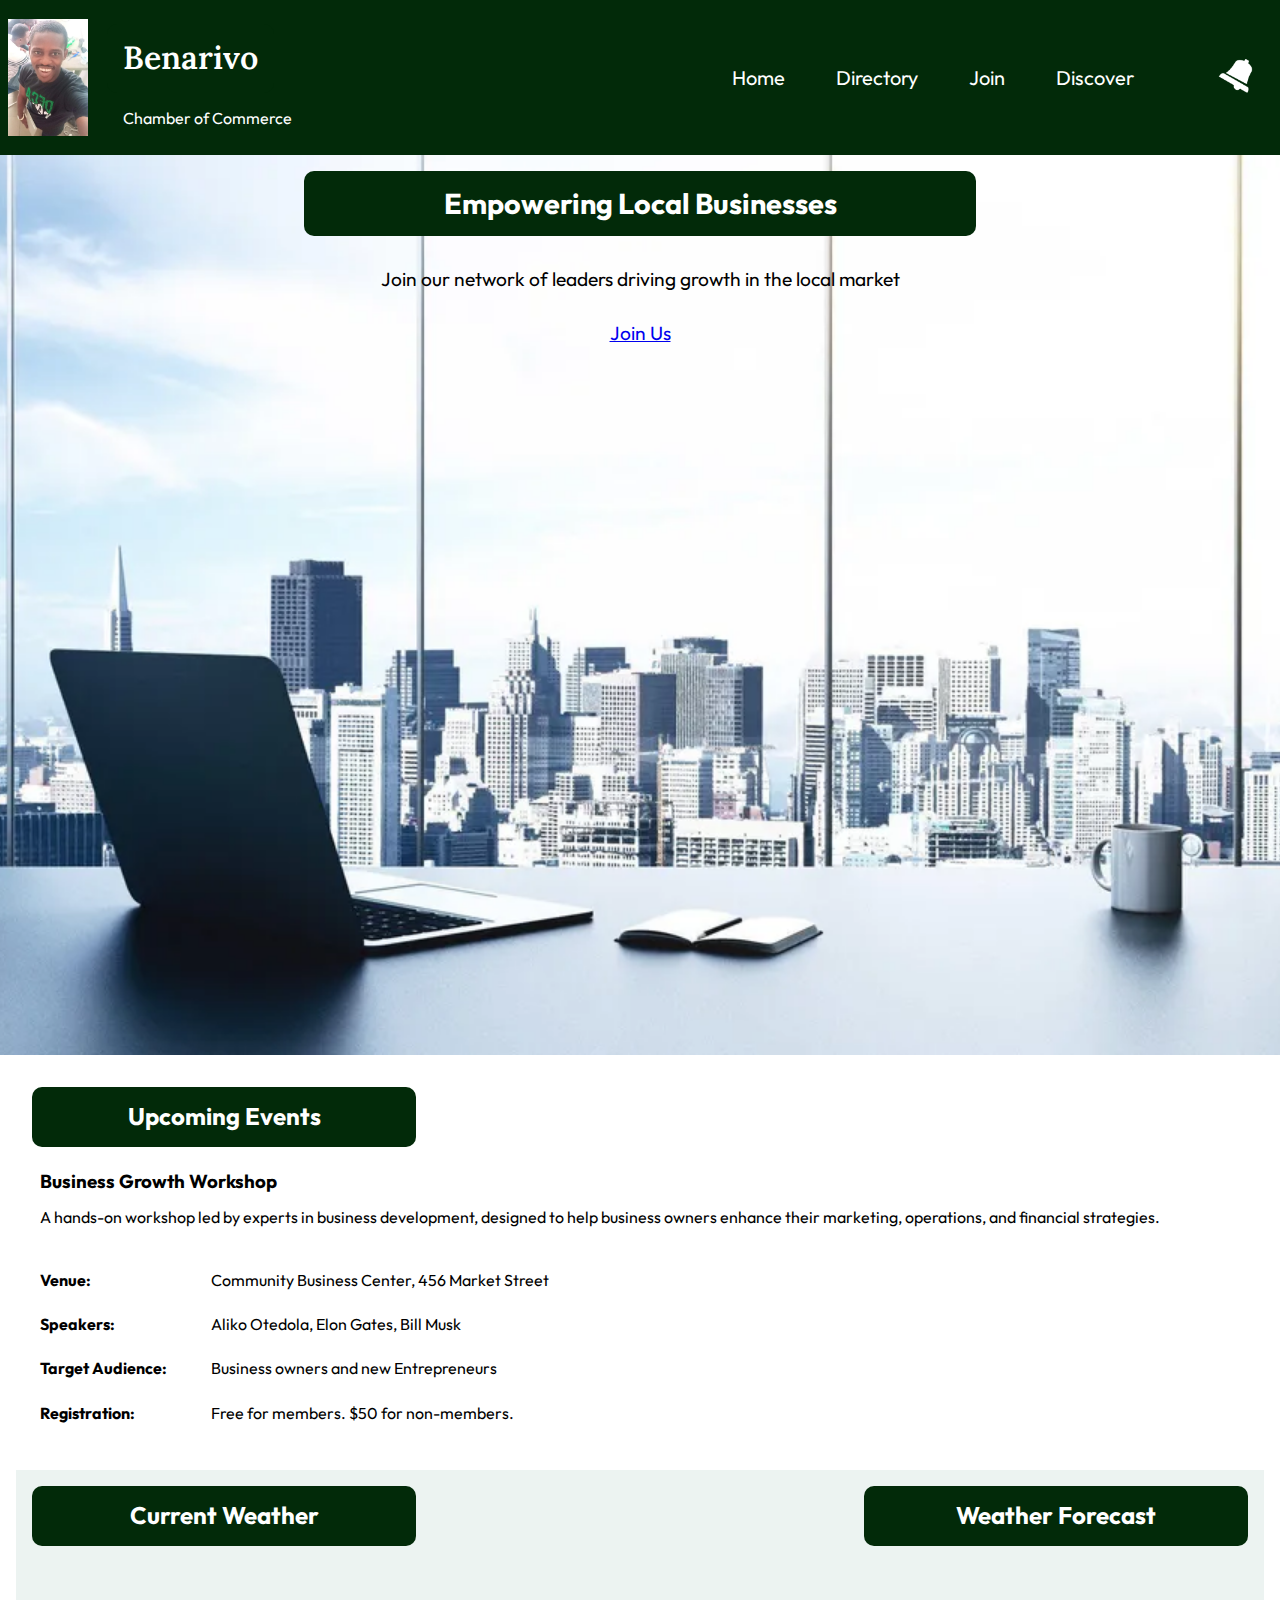
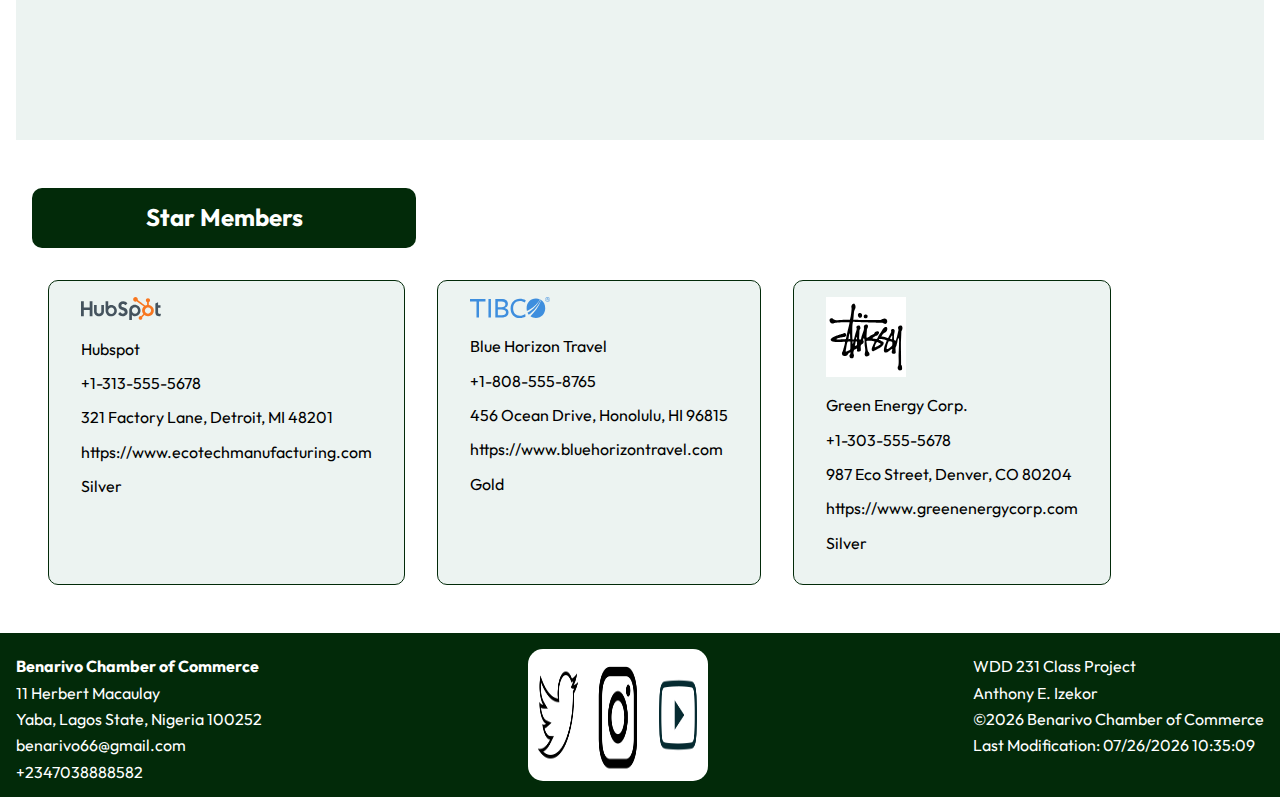
==== chamber/index.html @ 02e0cf13 "Chamber Home Page" ====
<!DOCTYPE html>
<html lang="en-US">
<head>
    <meta charset="UTF-8">
    <meta name="viewport" content="width=device-width, initial-scale=1.0">
    <title>Chamber Home Page</title>
    <meta name="description" content="WDD 231 - Web Frontend Development I: Chambers Home Page">
    <meta name="author" content="Anthony Izekor">
    <meta property="og:title" content="Anthony Izekor - Chamber Home Page">
    <meta property="og:type" content="website">
    <meta property="og:image" content="https://benarivo66.github.io/wdd231/chamber/images/lekki.jpg">
    <meta property="og:url" content="https://benarivo66.github.io/wdd231/chamber/directory.html">
    <link rel="icon" href="favicon.ico">
    <link rel="preconnect" href="https://fonts.googleapis.com">
    <link rel="preconnect" href="https://fonts.gstatic.com" crossorigin>
    <link href="https://fonts.googleapis.com/css2?family=Lora:ital,wght@0,400..700;1,400..700&family=Outfit:wght@100..900&display=swap" rel="stylesheet">
    <link rel="stylesheet" href="../styles/normalize.css">
    <link rel="stylesheet" href="styles/directory.css">
    <script src="scripts/index.js" defer></script>
</head>
<body>
    <header class="outfit-normal">
        <div>
            <img src="images/biz_img.webp" loading="lazy" alt="business image">
            <div>
                <h1 class="lora-normal">Benarivo</h1>
                <p>Chamber of Commerce</p>
            </div>
        </div>
        <div>
            <nav id="animateme">
                <span>
                <a href="index.html">Home</a>
                <a href="directory.html">Directory</a>
                <a href="#">Join</a>
                <a href="#">Discover</a>
            </span>
            </nav>
            <span>
                <img src="images/bell.png" loading="lazy" alt="business icon">
            </span>
            <button id="menu" aria-label="Menu"></button>
        </div>
    </header>
    <main class="outfit-normal">
        
        <section class="hero">
            <h2>Empowering Local Businesses</h2>
            <p>Join our network of leaders driving growth in the local market</p>
            <a href="#" class="cta">Join Us</a>
        </section>
        <div class="container">
        <section class="event">
            <h2>Upcoming Events</h2>
            <div class="eventdetails">
                <h3>Business Growth Workshop</h3>
                <p >A hands-on workshop led by experts in business development, designed to help business owners enhance their marketing, operations, and financial strategies.</p>
                <div>
                    <p><span><strong>Venue:</strong></span> <span>Community Business Center, 456 Market Street</span></p>
                    <p><span><strong>Speakers:</strong></span> <span>Aliko Otedola, Elon Gates, Bill Musk</span></p>
                    <p><span><strong>Target Audience:</strong></span> <span>Business owners and new Entrepreneurs</span></p>
                    <p><span><strong>Registration:</strong></span> <span>Free for members. $50 for non-members.</span></p>
                </div>
            </div>
            
        </section>
        <section class="weather">
            <div class="currentweather">
                <h2>Current Weather</h2>
                <div>
                    <img id="weatherIcon" src="" alt="">
                        <p id="weatherTemp"></p>
                        <p id="weatherDesc"></p>
                        <p id="humidity"></p>
                        <p id="place"></p>
                </div>
            </div>
            <div class="weatherforecast">
                <h2>Weather Forecast</h2>
            </div>
        </section>
        <section class="spotlight">
            <h2>Star Members</h2>
        </section>
        </div>
    </main>
    <footer class="outfit-normal">
        <div>
            <p><strong>Benarivo Chamber of Commerce</strong></p>
            <p>11 Herbert Macaulay</p>
            <p>Yaba, Lagos State, Nigeria 100252</p>
            <p>benarivo66@gmail.com</p>
            <p>+2347038888582</p>
        </div>
        <div>
            <img src="images/twitter.png" loading="lazy" alt="twitter icon">
            <img src="images/instagram.png" loading="lazy" alt="instagram icon">
            <img src="images/youtube.png" loading="lazy" alt="youtube icon">
        </div>
        <div>
            <p>WDD 231 Class Project</p>
            <p>Anthony E. Izekor</p>
            <p id="currentyear"></p>
            <p id="lastModified"></p>
        </div>
    </footer>
</body>
</html>
---- chamber/styles/directory.css ----
.lora-normal {
    font-family: "Lora", serif;
    font-weight: 600;
    font-style: normal;
  }
  .outfit-normal {
    font-family: "Outfit", sans-serif;
    font-weight: 400;
    font-style: normal;
  }
  :root {
    --primary-color: #022a09;
    --secondary-color: #ffffff;
    --tertiary-color: rgb(236, 243, 241);
  }
  * {
    margin: 0;
    padding: 0;
    box-sizing: border-box;
  }
  header{
    display: flex;
    justify-content: space-between;
    align-items: center;
    padding:0.5rem;
    background-color: var(--primary-color);
    color: var(--secondary-color);
  }
  header div:first-of-type,  header div:nth-of-type(2){
    display:flex;
    justify-content: space-between;
    align-items: center;
  }
  header div:first-of-type img{
    width:80px;
    height:auto;
  }
  header div:first-of-type div{
    display:flex;
    flex-direction: column;
  }
  header div:first-of-type div p{
    margin-left: 2.2rem;
    margin-bottom: 1.25rem;
  }
  header div:nth-of-type(2) img{
    width: 40px;
    height: auto;
  }
  nav {
    display: none;
  }
  nav span{
    display: flex;
    flex-direction: column;
    list-style: none;
    padding:1rem 3.5rem;
    background-color: var(--primary-color); 
  }
  nav a {
    padding: 1rem 2rem;
    text-align: center; 
    text-decoration: none;
    color: var(--secondary-color);
  }
  nav span{
    overflow: hidden;
  }
  nav.open{
    display: grid;
    grid-template-rows: 1fr;
  }
  nav a:hover {
      text-decoration: underline double;
    }
  #menu {
    background: none;
    border: 0;
    font-size: 2.5rem;
    color: var(--secondary-color);
    position: absolute;
    right: 15%;
    top: 2.3rem;
  }
  #menu::before {
    content: "☰";
    color: var(--secondary-color);
  }
  #menu.open::before {
    content: "x";
  }
  #view::before{
    content:"Change view to grid";
  }
  #view.grid::before{
    content:"Change view to list";
  }
  #view{
    margin:0.5rem;
    padding:0.5rem;
    width: 13vw;
  }
  .main div.grid{
    display:grid;
    grid-template-columns: repeat(auto-fit, minmax(320px, 1fr));
  }
  .main div.grid div{
    margin:1rem;
  }
  .main div.grid div p{
    padding:0.5rem;
  }
  .main div.grid div img{
    width:200px;
    height:auto;
    padding:0.5rem;
  }
  .main div ul{
    display: flex;
    flex-direction:column;
  }
  .main div ul li{
    padding:1rem;
  }

  /* CHAMBER HOME PAGE */
  .hero{
    display: flex;
    flex-direction: column;
    align-items: center;
    background-image: url("../images/hero.jpg");
    background-size: cover; 
    background-position: center; 
    background-repeat: no-repeat; 
    min-height: 100vh; 
    width: 100%;
    font-size:120%;
  }
  .hero *{
    margin: 1rem 0;
  }
  .event, .weather, .spotlight{
    margin: 1rem;
  }
  .event{
    display:flex;
    flex-direction: column;
  }
  .event h2, .weather h2{
    text-align: center;
  }
  .event h3{
    margin-left:1rem;
  }
  .event div *{
    padding:0.5rem;
  }
  .event div p:first-of-type{
    padding-left: 1.5rem;
  }
  .eventdetails div{
    display:grid;
    grid-template-columns: max-content 1fr;
    gap: 10px 20px;
    align-items: start;
    margin-top: 20px;
  }
  .eventdetails div p{
    display: contents;
  }
  .eventdetails div p span:first-child{
    grid-column: 1;
  }
  .eventdetails div p span:last-child{
    grid-column: 2;
  }
  h1, h2{
    color: var(--secondary-color);
    background-color: var(--primary-color);
    margin:1rem;
    padding:1rem;
    border-radius: 10px;
  }
  .weather{
    background-color: var(--tertiary-color);
  }
  .currentweather div, .weatherforecast div{
    padding:1rem;
  }
  .currentweather div img{
    width: 75px;
    height: auto;
  }
  .currentweather div p, .weatherforecast div p{
    padding:1rem;
    font-size: 125%;
  }
  .starMembers{
    margin:1rem;
  }
  .starMembers div{
    padding:1rem 2rem;
    margin:1rem;
    border:1px solid var(--primary-color);
    border-radius:10px;
    background-color: var(--tertiary-color);
  }
  .starMembers div *{
    padding-bottom:1rem;
  }
  .starMembers div p{
    font-size: 1rem;
  }
  .starMembers img{
    width:80px;
    height:auto;
  }

  footer{
    display:flex;
    justify-content: space-between;
    background-color: var(--primary-color);
    color:var(--secondary-color);
  }
  footer div:first-of-type, footer div:nth-of-type(3){
    display:flex;
    flex-direction: column;
    margin:1rem;
  }
  footer div:nth-of-type(2){
    display:flex;
    flex-direction:column;
    cursor: pointer;
    background-color: var(--secondary-color);
    border-radius: 15px;
    margin:1rem;
  }
  footer div img{
    width: 60px;
    height:auto;
    padding:0.5rem;
  }
  footer p{
    padding-top:0.5rem;
  }
  @media screen and (min-width: 768px){
    #menu {
        display: none;
      }
      nav{
        display:grid;
        grid-template-rows: 1fr;
      }
      nav span{
        flex-direction: row;
        justify-content: center;
        font-size: 1.25rem;
      }
      nav a {
        display: block;
        padding-left: 5%;
        color: var(--secondary-color);
        text-decoration: none;
      }
      header div:nth-of-type(2) img{
        margin-right:1rem;
        margin-left:2rem;
      }
      footer div:nth-of-type(2){
        flex-direction: row;
      }

      /* CHAMBER HOME PAGE */
      .container, .weather, .starMembers{
        display:flex;
        flex-direction:row;
        flex-wrap:wrap;
      }  
      .hero h2{
        width: 52.5vw;
      }
      h2{
        width:30vw;
        text-align: center;
      }
      .weather{
        display:flex;
        flex-direction: row;
        justify-content: space-between;
        width:100vw;
      }
  }
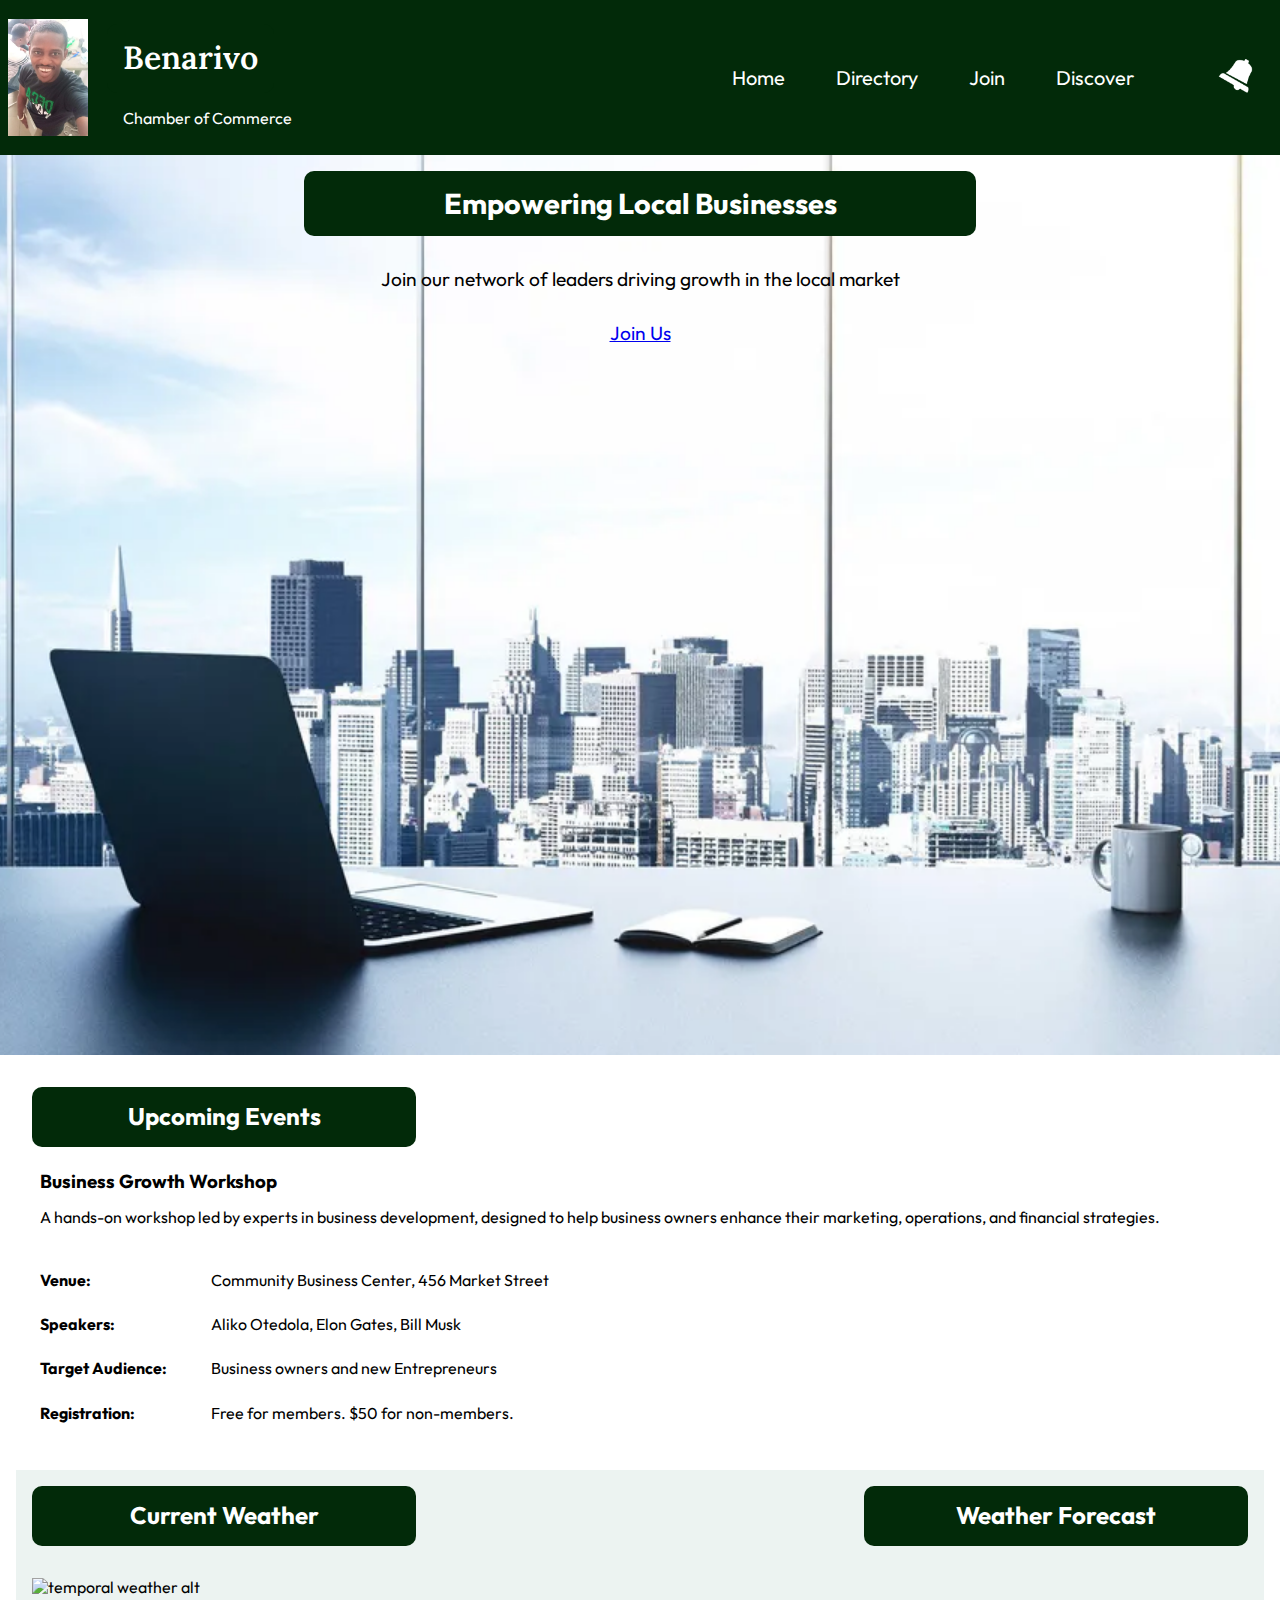
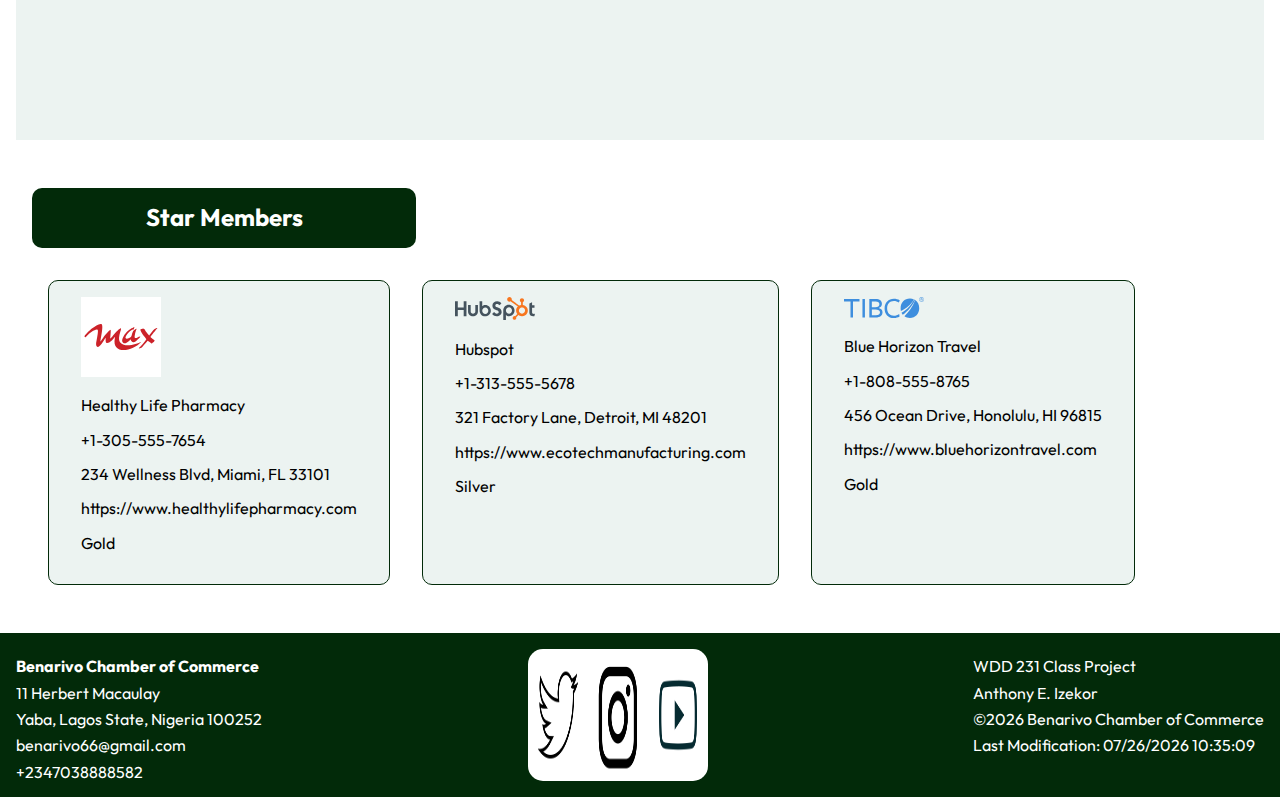
==== commit 5b619f4c: "Chamber of Commerce Home Page" ====
--- a/chamber/index.html
+++ b/chamber/index.html
@@ -3,7 +3,7 @@
 <head>
     <meta charset="UTF-8">
     <meta name="viewport" content="width=device-width, initial-scale=1.0">
-    <title>Chamber Home Page</title>
+    <title>Chamber of Commerce Landing/Home Page</title>
     <meta name="description" content="WDD 231 - Web Frontend Development I: Chambers Home Page">
     <meta name="author" content="Anthony Izekor">
     <meta property="og:title" content="Anthony Izekor - Chamber Home Page">
@@ -68,7 +68,7 @@
             <div class="currentweather">
                 <h2>Current Weather</h2>
                 <div>
-                    <img id="weatherIcon" src="" alt="">
+                    <img id="weatherIcon" src="temp.jpg" alt="temporal weather alt">
                         <p id="weatherTemp"></p>
                         <p id="weatherDesc"></p>
                         <p id="humidity"></p>
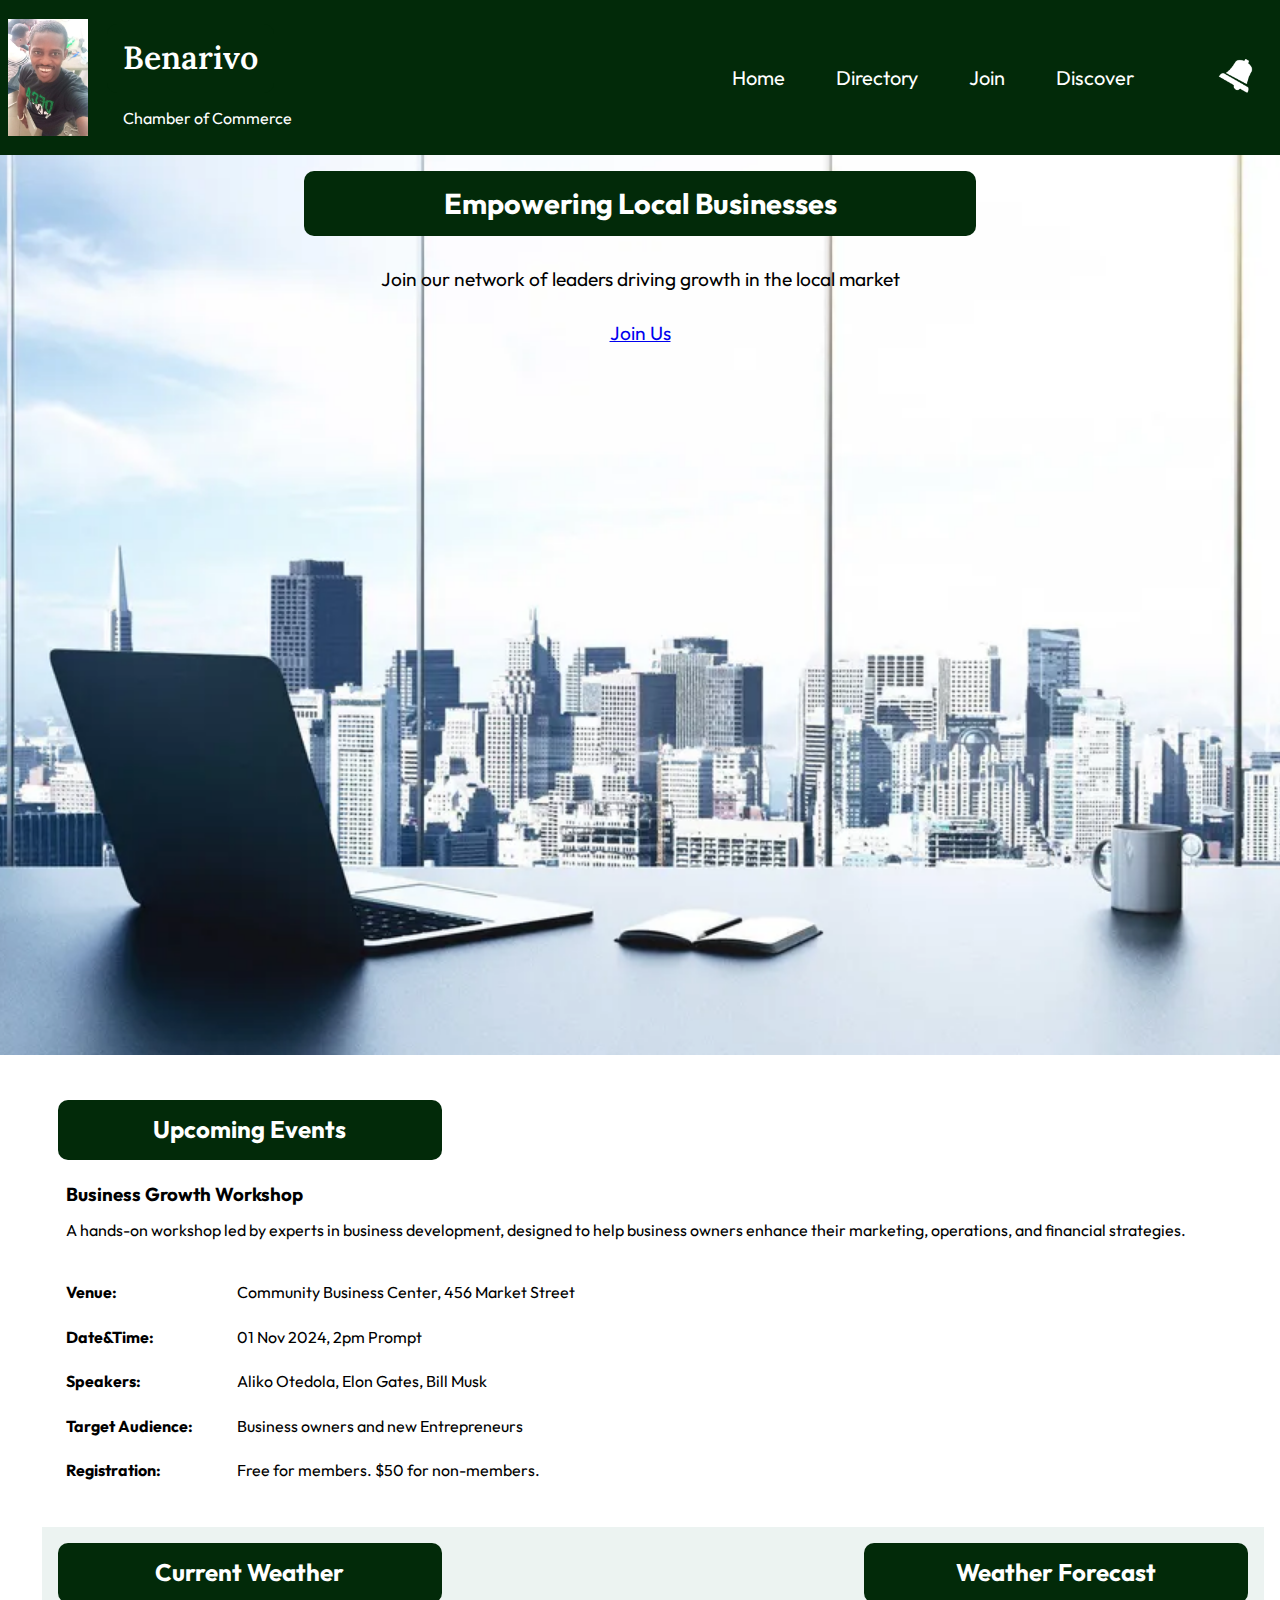
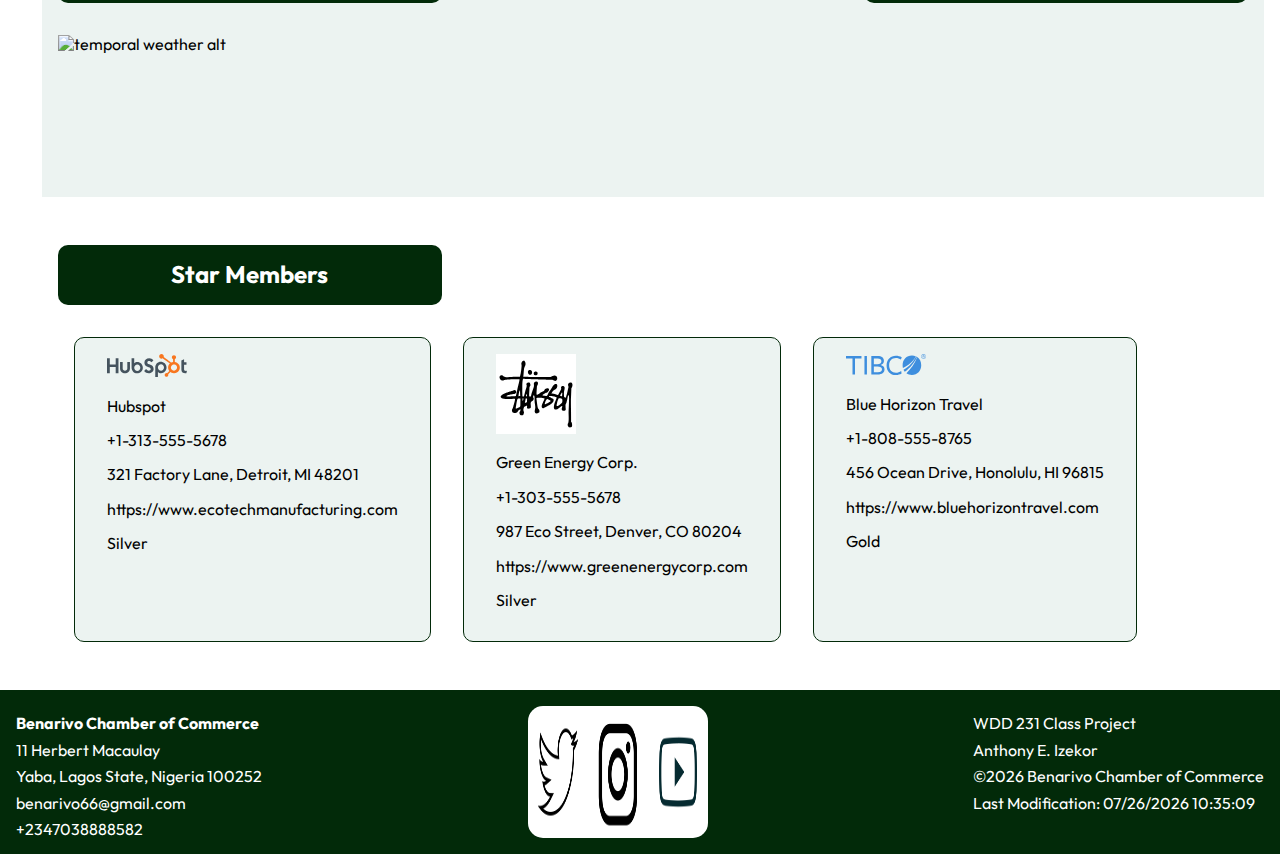
==== commit d1f04b44: "discovery page" ====
--- a/chamber/index.html
+++ b/chamber/index.html
@@ -32,8 +32,8 @@
                 <span>
                 <a href="index.html">Home</a>
                 <a href="directory.html">Directory</a>
-                <a href="#">Join</a>
-                <a href="#">Discover</a>
+                <a href="join.html">Join</a>
+                <a href="discover.html">Discover</a>
             </span>
             </nav>
             <span>
@@ -57,6 +57,7 @@
                 <p >A hands-on workshop led by experts in business development, designed to help business owners enhance their marketing, operations, and financial strategies.</p>
                 <div>
                     <p><span><strong>Venue:</strong></span> <span>Community Business Center, 456 Market Street</span></p>
+                    <p><span><strong>Date&Time:</strong></span> <span>01 Nov 2024, 2pm Prompt</span></p>
                     <p><span><strong>Speakers:</strong></span> <span>Aliko Otedola, Elon Gates, Bill Musk</span></p>
                     <p><span><strong>Target Audience:</strong></span> <span>Business owners and new Entrepreneurs</span></p>
                     <p><span><strong>Registration:</strong></span> <span>Free for members. $50 for non-members.</span></p>
--- a/chamber/styles/directory.css
+++ b/chamber/styles/directory.css
@@ -1,295 +1,545 @@
 .lora-normal {
-    font-family: "Lora", serif;
-    font-weight: 600;
-    font-style: normal;
-  }
-  .outfit-normal {
-    font-family: "Outfit", sans-serif;
-    font-weight: 400;
-    font-style: normal;
-  }
-  :root {
-    --primary-color: #022a09;
-    --secondary-color: #ffffff;
-    --tertiary-color: rgb(236, 243, 241);
-  }
-  * {
-    margin: 0;
-    padding: 0;
-    box-sizing: border-box;
-  }
-  header{
-    display: flex;
-    justify-content: space-between;
-    align-items: center;
-    padding:0.5rem;
-    background-color: var(--primary-color);
-    color: var(--secondary-color);
-  }
-  header div:first-of-type,  header div:nth-of-type(2){
-    display:flex;
-    justify-content: space-between;
-    align-items: center;
-  }
-  header div:first-of-type img{
-    width:80px;
-    height:auto;
-  }
-  header div:first-of-type div{
-    display:flex;
-    flex-direction: column;
-  }
-  header div:first-of-type div p{
-    margin-left: 2.2rem;
-    margin-bottom: 1.25rem;
-  }
-  header div:nth-of-type(2) img{
-    width: 40px;
-    height: auto;
+  font-family: "Lora", serif;
+  font-weight: 600;
+  font-style: normal;
+}
+.outfit-normal {
+  font-family: "Outfit", sans-serif;
+  font-weight: 400;
+  font-style: normal;
+}
+:root {
+  --primary-color: #022a09;
+  --secondary-color: #ffffff;
+  --tertiary-color: #ECF3F1;
+}
+* {
+  margin: 0;
+  padding: 0;
+  box-sizing: border-box;
+}
+header {
+  display: flex;
+  justify-content: space-between;
+  align-items: center;
+  padding: 0.5rem;
+  background-color: var(--primary-color);
+  color: var(--secondary-color);
+}
+header div:first-of-type,
+header div:nth-of-type(2) {
+  display: flex;
+  justify-content: space-between;
+  align-items: center;
+}
+header div:first-of-type img {
+  width: 80px;
+  height: auto;
+}
+header div:first-of-type div {
+  display: flex;
+  flex-direction: column;
+}
+header div:first-of-type div p {
+  margin-left: 2.2rem;
+  margin-bottom: 1.25rem;
+}
+header div:nth-of-type(2) img {
+  width: 40px;
+  height: auto;
+}
+nav {
+  display: none;
+}
+nav span {
+  display: flex;
+  flex-direction: column;
+  list-style: none;
+  padding: 1rem 3.5rem;
+  background-color: var(--primary-color);
+}
+nav a {
+  padding: 1rem 2rem;
+  text-align: center;
+  text-decoration: none;
+  color: var(--secondary-color);
+}
+nav span {
+  overflow: hidden;
+}
+nav.open {
+  display: grid;
+  grid-template-rows: 1fr;
+}
+nav a:hover {
+  text-decoration: underline double;
+}
+#menu {
+  background: none;
+  border: 0;
+  font-size: 2.5rem;
+  color: var(--secondary-color);
+  position: absolute;
+  right: 15%;
+  top: 2.3rem;
+}
+#menu::before {
+  content: "☰";
+  color: var(--secondary-color);
+}
+#menu.open::before {
+  content: "x";
+}
+#view::before {
+  content: "Change view to grid";
+}
+#view.grid::before {
+  content: "Change view to list";
+}
+#view {
+  margin: 0.5rem;
+  padding: 0.5rem;
+  width: 13vw;
+}
+.main div.grid {
+  display: grid;
+  grid-template-columns: repeat(auto-fit, minmax(320px, 1fr));
+}
+.main div.grid div {
+  margin: 1rem;
+}
+.main div.grid div p {
+  padding: 0.5rem;
+}
+.main div.grid div img {
+  width: 200px;
+  height: auto;
+  padding: 0.5rem;
+}
+.main div ul {
+  display: flex;
+  flex-direction: column;
+}
+.main div ul li {
+  padding: 1rem;
+}
+
+/* CHAMBER HOME PAGE */
+.hero {
+  display: flex;
+  flex-direction: column;
+  align-items: center;
+  background-image: url("../images/hero.jpg");
+  background-size: cover;
+  background-position: center;
+  background-repeat: no-repeat;
+  min-height: 100vh;
+  width: 100%;
+  font-size: 120%;
+}
+.hero * {
+  margin: 1rem 0;
+}
+.event,
+.weather,
+.spotlight {
+  margin: 1rem;
+}
+.event {
+  display: flex;
+  flex-direction: column;
+}
+.event h2,
+.weather h2 {
+  text-align: center;
+}
+.event h3 {
+  margin-left: 1rem;
+}
+.event div * {
+  padding: 0.5rem;
+}
+.event div p:first-of-type {
+  padding-left: 1.5rem;
+}
+.eventdetails div {
+  display: grid;
+  grid-template-columns: max-content 1fr;
+  gap: 10px 20px;
+  align-items: start;
+  margin-top: 20px;
+}
+.eventdetails div p {
+  display: contents;
+}
+.eventdetails div p span:first-child {
+  grid-column: 1;
+}
+.eventdetails div p span:last-child {
+  grid-column: 2;
+}
+h1,
+h2 {
+  color: var(--secondary-color);
+  background-color: var(--primary-color);
+  margin: 1rem;
+  padding: 1rem;
+  border-radius: 10px;
+}
+.weather {
+  background-color: var(--tertiary-color);
+}
+.currentweather div,
+.weatherforecast div {
+  padding: 1rem;
+}
+.currentweather div img {
+  width: 75px;
+  height: auto;
+}
+.currentweather div p,
+.weatherforecast div p {
+  padding: 1rem;
+  font-size: 125%;
+}
+.starMembers {
+  margin: 1rem;
+}
+.starMembers div {
+  padding: 1rem 2rem;
+  margin: 1rem;
+  border: 1px solid var(--primary-color);
+  border-radius: 10px;
+  background-color: var(--tertiary-color);
+}
+.starMembers div * {
+  padding-bottom: 1rem;
+}
+.starMembers div p {
+  font-size: 1rem;
+}
+.starMembers img {
+  width: 80px;
+  height: auto;
+}
+/* THANK YOU PAGE */
+#container {
+  display: flex;
+  flex-direction: column;
+  align-items: center;
+  justify-content: center;
+  color: var(--primary-color);
+}
+#container > p {
+  font-size: 2rem;
+}
+#container * {
+  margin: 1rem;
+}
+#results {
+  padding: 1rem;
+}
+/* JOIN PAGE */
+.wrapper{
+  padding:1rem;
+}
+.container {
+  color: black;
+  padding-left: 2%;
+  padding-top: 1%;
+}
+label {
+  display: block;
+  padding-top: 0.3rem;
+}
+input[type="text"],
+input[type="email"],
+input[type="tel"],
+textarea {
+  display: block;
+  border: solid 1px #999;
+  border-radius: 6px;
+  padding: 0.75rem;
+  margin-top: 0.2rem;
+  width: 100%;
+  width: 400px;
+  appearance: none;
+  box-sizing: border-box;
+}
+#membership_level {
+  margin-top: 0.2rem;
+  display:flex;
+  flex-direction:column;
+}
+#membership_level label{
+  padding:0.5rem;
+}
+textarea {
+  padding-top: 3rem;
+  padding-bottom: 3rem;
+}
+input[type="submit"] {
+  border: solid 1px #999;
+  border-radius: 6px;
+  padding: 0.8rem;
+  margin: 2% 2% 2rem 2%;
+  width: 100%;
+  max-width: 400px;
+  font-size: 16px;
+  cursor: pointer;
+  background-color: var(--primary-color);
+  color: white;
+}
+select:required,
+input:required {
+  border-right: solid 8px red;
+}
+select:required:valid,
+input:required:valid {
+  border-right: solid 8px green;
+}
+.membership_info{
+  padding-left: 2%;
+  padding-top: 1%;
+  max-width: 400px;
+}
+.membership_info div{
+  padding-top:0.5rem;
+  padding-bottom:0.5rem;
+  margin-bottom:1rem;
+  background-color: var(--tertiary-color);
+  color: var(--primary-color);
+  border-radius: 15px;
+  width: 400px;
+  display: flex;
+  flex-direction: column;
+  justify-content: center;
+  align-items: center;
+  opacity: 0;
+  animation: fadeIn 1.5s ease-in forwards;
+}
+.membership_info div:nth-child(1){
+  animation-delay: 0.3s;
+}
+.membership_info div:nth-child(2){
+  animation-delay: 0.6s;
+}
+.membership_info div:nth-child(3){
+  animation-delay: 0.9s;
+}
+.membership_info div:nth-child(4){
+  animation-delay: 1.2s;
+}
+@keyframes fadeIn{
+  to{
+    opacity: 1;
+  }
+}
+.membership_info div p{
+  padding:1rem;
+}
+.membership_info div a{
+  color: var(--primary-color);
+  text-decoration: underline;
+}
+dialog {
+  border: 1px solid var(--primary-color);
+  border-radius: 0.25rem;
+  padding: 1rem;
+  margin: 5rem;
+  background-color: var(--secondary-color);
+  box-shadow: 0 0 3rem #777;
+  width: 90%;
+  max-width: 600px;
+}
+dialog *{
+  padding-bottom:1rem;
+}
+::backdrop {
+  background-color: rgba(0, 0, 0, 0.5);
+}
+dialog button {
+  position: absolute;
+  top: 15px;
+  right: 23px;
+  padding: 0.5rem 1rem;
+  border: 1px solid rgba(0, 0, 0, 0.1);
+}
+/* DISCOVERY PAGE */
+.last-visited{
+  padding: 1rem;
+  text-align: center;
+}
+.discover-wrapper{
+  display: grid;
+  grid-template-columns: 1fr 1fr;
+}
+.sidebar{
+  display: grid;
+  grid-template-columns: 1fr;
+  background-color: var(--tertiary-color);
+  border: solid 1px var(--primary-color);
+  border-radius: 5px;
+}
+.sidebar > div{
+  padding-left: 1rem;
+  margin: 1rem;
+}
+.sidebar > div ul{
+  padding-left: 1.2rem
+}
+.sidebar > div ul li{
+  padding-top: 1rem;
+}
+.sidebar > div ul li ul{
+  padding-left: 1rem;
+}
+.sidebar h1, .sidebar h2{
+  border:none;
+  color: var(--primary-color);
+  background-color: var(--tertiary-color);
+  margin: 0;
+  padding:0;
+}
+table{
+  padding-top:1rem;
+}
+th, td{
+  padding:0.5rem;
+}
+.attraction{
+  padding-top: 1rem;
+}
+.attraction *{
+  padding: 0.25rem;
+}
+.figure{
+  padding: 0.5rem;
+}
+figcaption{
+  padding: 0.5rem;
+}
+.mainpage{
+  margin-left: 1rem;
+  margin-bottom: 1rem;
+} 
+.mainpage img{
+  width: 98%;
+  height: auto;
+  border-radius: 5px;
+}
+/* FOOTER */
+footer {
+  display: flex;
+  justify-content: space-between;
+  background-color: var(--primary-color);
+  color: var(--secondary-color);
+}
+footer div:first-of-type,
+footer div:nth-of-type(3) {
+  display: flex;
+  flex-direction: column;
+  margin: 1rem;
+}
+footer div:nth-of-type(2) {
+  display: flex;
+  flex-direction: column;
+  cursor: pointer;
+  background-color: var(--secondary-color);
+  border-radius: 15px;
+  margin: 1rem;
+}
+footer div img {
+  width: 60px;
+  height: auto;
+  padding: 0.5rem;
+}
+footer p {
+  padding-top: 0.5rem;
+}
+@media screen and (min-width: 768px) {
+  #menu {
+    display: none;
   }
   nav {
-    display: none;
-  }
-  nav span{
-    display: flex;
-    flex-direction: column;
-    list-style: none;
-    padding:1rem 3.5rem;
-    background-color: var(--primary-color); 
-  }
-  nav a {
-    padding: 1rem 2rem;
-    text-align: center; 
-    text-decoration: none;
-    color: var(--secondary-color);
-  }
-  nav span{
-    overflow: hidden;
-  }
-  nav.open{
     display: grid;
     grid-template-rows: 1fr;
   }
-  nav a:hover {
-      text-decoration: underline double;
-    }
-  #menu {
-    background: none;
-    border: 0;
-    font-size: 2.5rem;
+  nav span {
+    flex-direction: row;
+    justify-content: center;
+    font-size: 1.25rem;
+  }
+  nav a {
+    display: block;
+    padding-left: 5%;
     color: var(--secondary-color);
-    position: absolute;
-    right: 15%;
-    top: 2.3rem;
-  }
-  #menu::before {
-    content: "☰";
-    color: var(--secondary-color);
-  }
-  #menu.open::before {
-    content: "x";
-  }
-  #view::before{
-    content:"Change view to grid";
-  }
-  #view.grid::before{
-    content:"Change view to list";
-  }
-  #view{
-    margin:0.5rem;
-    padding:0.5rem;
-    width: 13vw;
-  }
-  .main div.grid{
-    display:grid;
-    grid-template-columns: repeat(auto-fit, minmax(320px, 1fr));
-  }
-  .main div.grid div{
-    margin:1rem;
-  }
-  .main div.grid div p{
-    padding:0.5rem;
-  }
-  .main div.grid div img{
-    width:200px;
-    height:auto;
-    padding:0.5rem;
-  }
-  .main div ul{
-    display: flex;
-    flex-direction:column;
-  }
-  .main div ul li{
-    padding:1rem;
+    text-decoration: none;
+  }
+  header div:nth-of-type(2) img {
+    margin-right: 1rem;
+    margin-left: 2rem;
+  }
+  footer div:nth-of-type(2) {
+    flex-direction: row;
   }
 
   /* CHAMBER HOME PAGE */
-  .hero{
+  .container,
+  .weather,
+  .starMembers {
     display: flex;
-    flex-direction: column;
-    align-items: center;
-    background-image: url("../images/hero.jpg");
-    background-size: cover; 
-    background-position: center; 
-    background-repeat: no-repeat; 
-    min-height: 100vh; 
-    width: 100%;
-    font-size:120%;
-  }
-  .hero *{
-    margin: 1rem 0;
-  }
-  .event, .weather, .spotlight{
-    margin: 1rem;
-  }
-  .event{
-    display:flex;
-    flex-direction: column;
-  }
-  .event h2, .weather h2{
+    flex-direction: row;
+    flex-wrap: wrap;
+  }
+  .hero h2 {
+    width: 52.5vw;
+  }
+  h2 {
+    width: 30vw;
     text-align: center;
   }
-  .event h3{
-    margin-left:1rem;
-  }
-  .event div *{
-    padding:0.5rem;
-  }
-  .event div p:first-of-type{
-    padding-left: 1.5rem;
-  }
-  .eventdetails div{
-    display:grid;
-    grid-template-columns: max-content 1fr;
-    gap: 10px 20px;
-    align-items: start;
-    margin-top: 20px;
-  }
-  .eventdetails div p{
-    display: contents;
-  }
-  .eventdetails div p span:first-child{
-    grid-column: 1;
-  }
-  .eventdetails div p span:last-child{
-    grid-column: 2;
-  }
-  h1, h2{
-    color: var(--secondary-color);
-    background-color: var(--primary-color);
+  .weather {
+    display: flex;
+    flex-direction: row;
+    justify-content: space-between;
+    width: 100vw;
+  }
+  /* JOIN PAGE */
+  .wrapper{
+    display: flex;
+    justify-content: space-around;
+  }
+  .membership_info{
     margin:1rem;
     padding:1rem;
-    border-radius: 10px;
-  }
-  .weather{
-    background-color: var(--tertiary-color);
-  }
-  .currentweather div, .weatherforecast div{
-    padding:1rem;
-  }
-  .currentweather div img{
-    width: 75px;
-    height: auto;
-  }
-  .currentweather div p, .weatherforecast div p{
-    padding:1rem;
-    font-size: 125%;
-  }
-  .starMembers{
-    margin:1rem;
-  }
-  .starMembers div{
-    padding:1rem 2rem;
-    margin:1rem;
-    border:1px solid var(--primary-color);
-    border-radius:10px;
-    background-color: var(--tertiary-color);
-  }
-  .starMembers div *{
-    padding-bottom:1rem;
-  }
-  .starMembers div p{
-    font-size: 1rem;
-  }
-  .starMembers img{
-    width:80px;
-    height:auto;
-  }
-
-  footer{
-    display:flex;
-    justify-content: space-between;
-    background-color: var(--primary-color);
-    color:var(--secondary-color);
-  }
-  footer div:first-of-type, footer div:nth-of-type(3){
-    display:flex;
-    flex-direction: column;
-    margin:1rem;
-  }
-  footer div:nth-of-type(2){
-    display:flex;
-    flex-direction:column;
-    cursor: pointer;
-    background-color: var(--secondary-color);
-    border-radius: 15px;
-    margin:1rem;
-  }
-  footer div img{
-    width: 60px;
-    height:auto;
-    padding:0.5rem;
-  }
-  footer p{
-    padding-top:0.5rem;
-  }
-  @media screen and (min-width: 768px){
-    #menu {
-        display: none;
-      }
-      nav{
-        display:grid;
-        grid-template-rows: 1fr;
-      }
-      nav span{
-        flex-direction: row;
-        justify-content: center;
-        font-size: 1.25rem;
-      }
-      nav a {
-        display: block;
-        padding-left: 5%;
-        color: var(--secondary-color);
-        text-decoration: none;
-      }
-      header div:nth-of-type(2) img{
-        margin-right:1rem;
-        margin-left:2rem;
-      }
-      footer div:nth-of-type(2){
-        flex-direction: row;
-      }
-
-      /* CHAMBER HOME PAGE */
-      .container, .weather, .starMembers{
-        display:flex;
-        flex-direction:row;
-        flex-wrap:wrap;
-      }  
-      .hero h2{
-        width: 52.5vw;
-      }
-      h2{
-        width:30vw;
-        text-align: center;
-      }
-      .weather{
-        display:flex;
-        flex-direction: row;
-        justify-content: space-between;
-        width:100vw;
-      }
-  }
-  
-
-  +  }
+  input[type="submit"]{
+    margin-top:2rem;
+  }
+  /* DISCOVERY PAGE */
+  .discover-wrapper{
+    grid-template-columns: 1fr 2fr;
+  }
+ .sidebar{
+  grid-template-columns: 1fr;
+  height:200vh;
+  width:auto;
+ }
+ .mainpage figure{
+  width: 50%;
+  height: auto;
+}
+.mainpage figure img:hover{
+  filter: contrast(50%);
+}
+.mainpage figure img{
+  height: 70%;
+  width: 85%;
+}
+.mainpage{
+  display:flex;
+  flex-wrap: wrap;
+  height:200vh;
+}
+}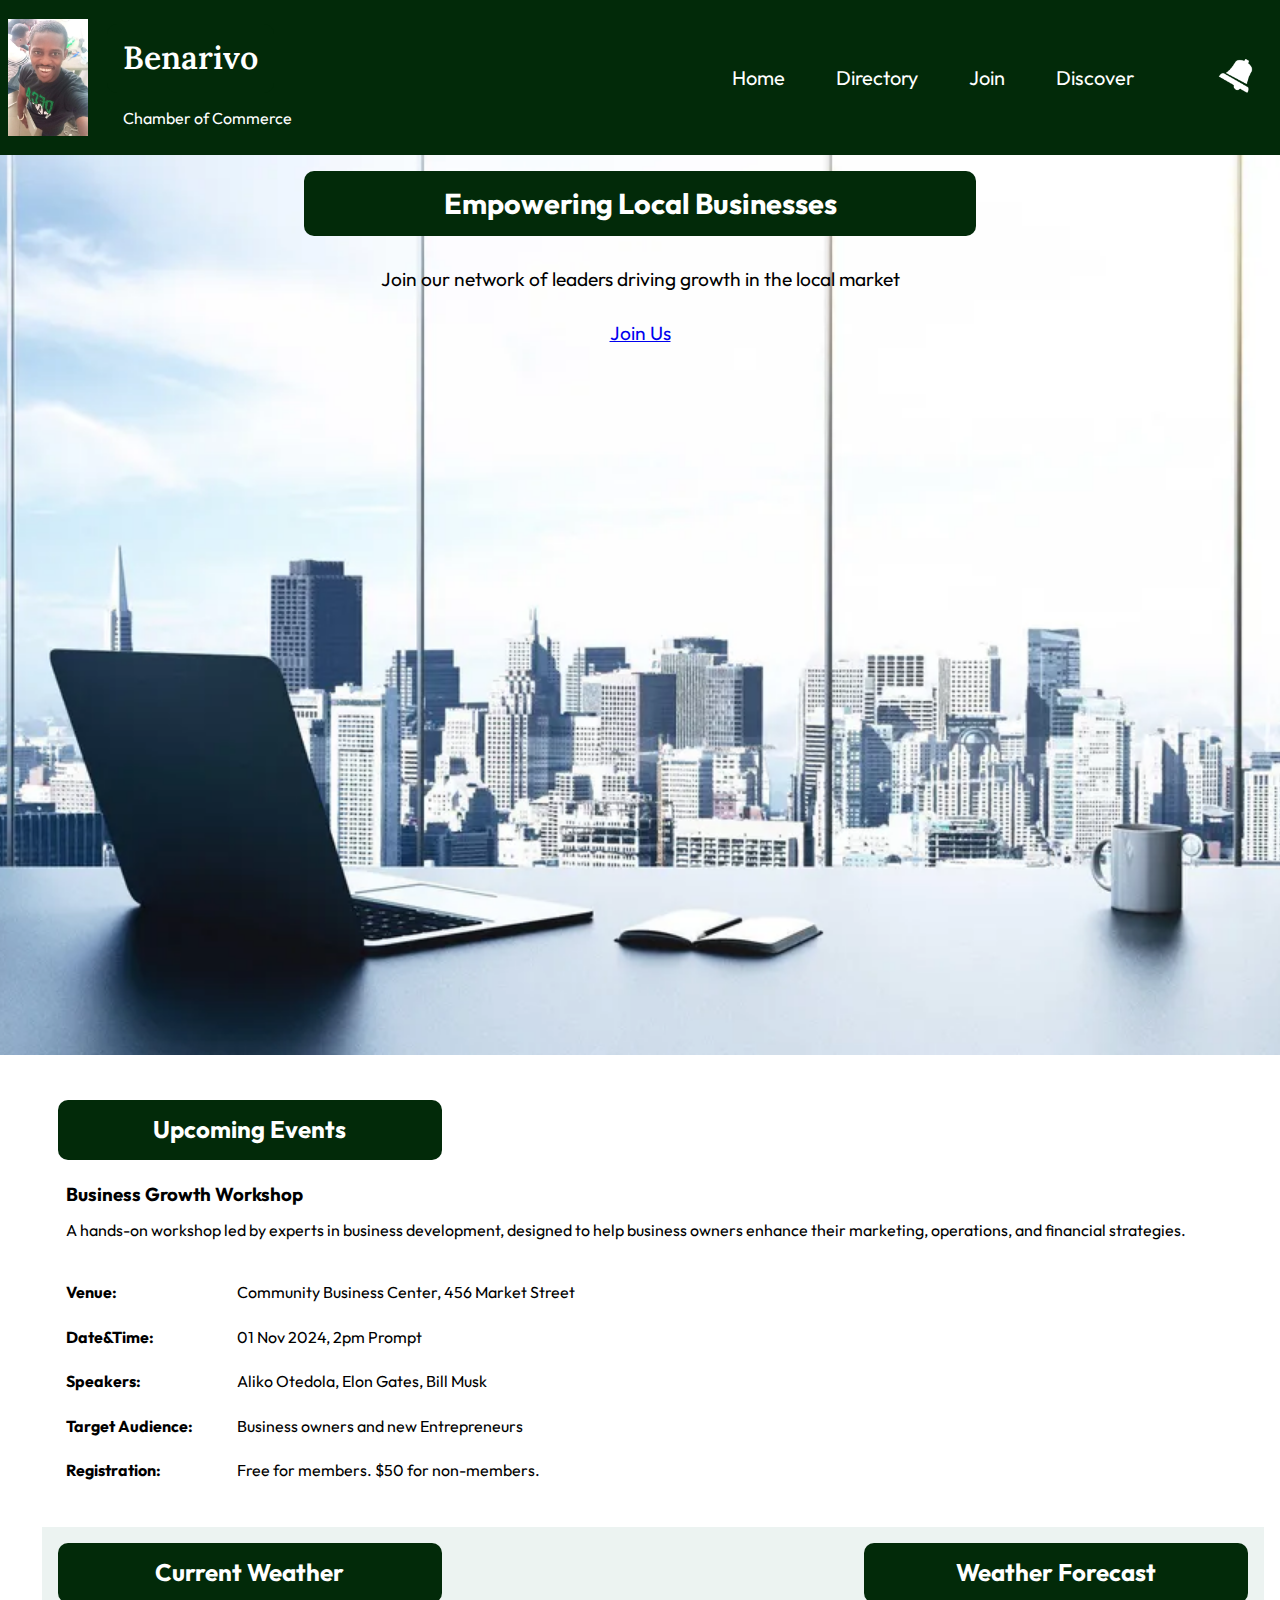
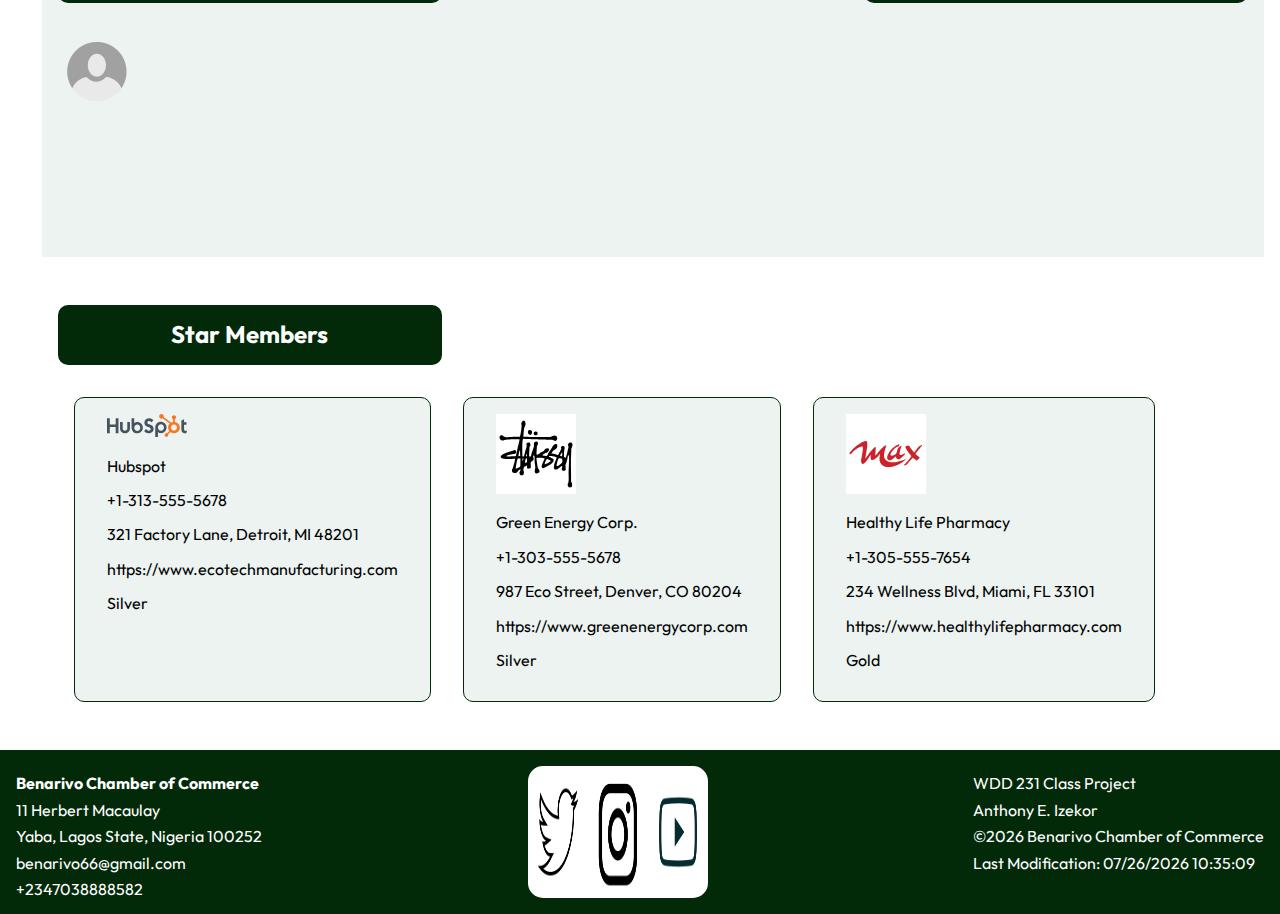
==== commit 50df3207: "fix placeholder error" ====
--- a/chamber/index.html
+++ b/chamber/index.html
@@ -69,7 +69,7 @@
             <div class="currentweather">
                 <h2>Current Weather</h2>
                 <div>
-                    <img id="weatherIcon" src="temp.jpg" alt="temporal weather alt">
+                    <img id="weatherIcon" src="images/placeholder.png" alt="temporal weather alt">
                         <p id="weatherTemp"></p>
                         <p id="weatherDesc"></p>
                         <p id="humidity"></p>
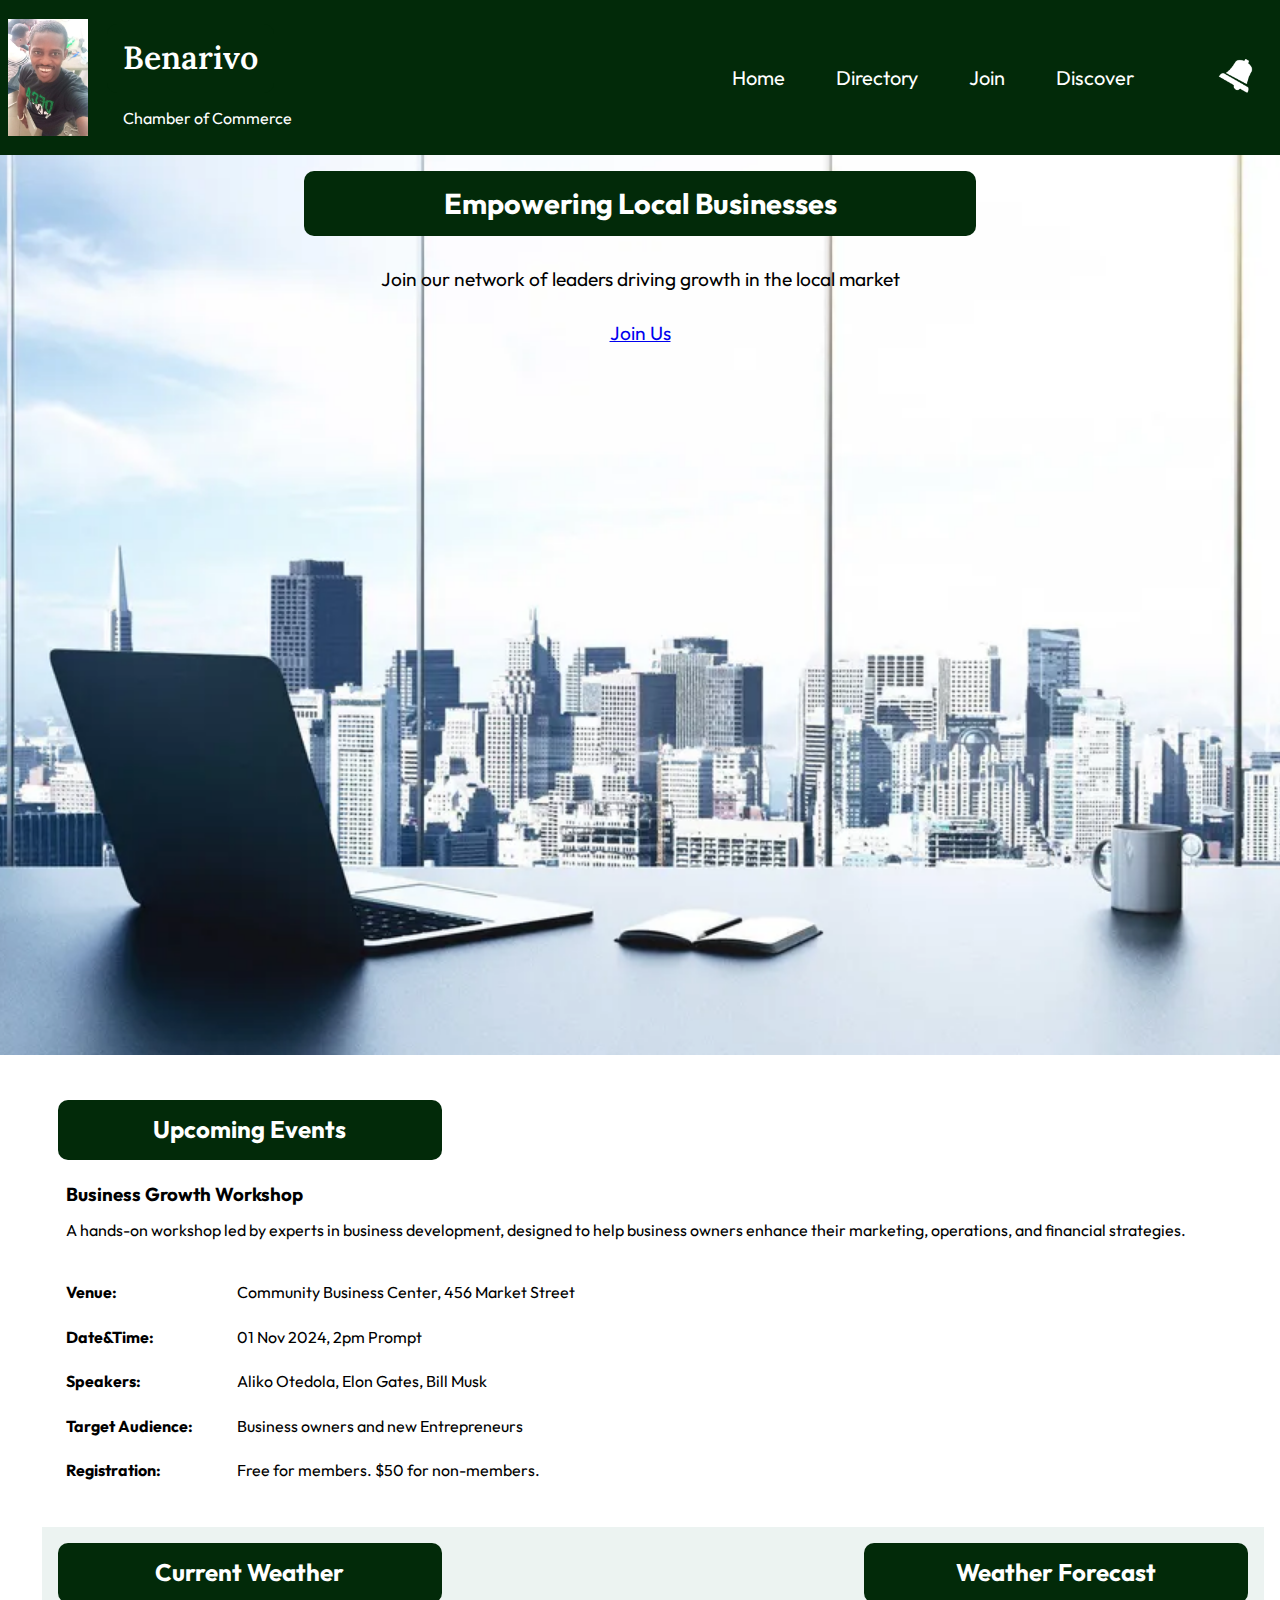
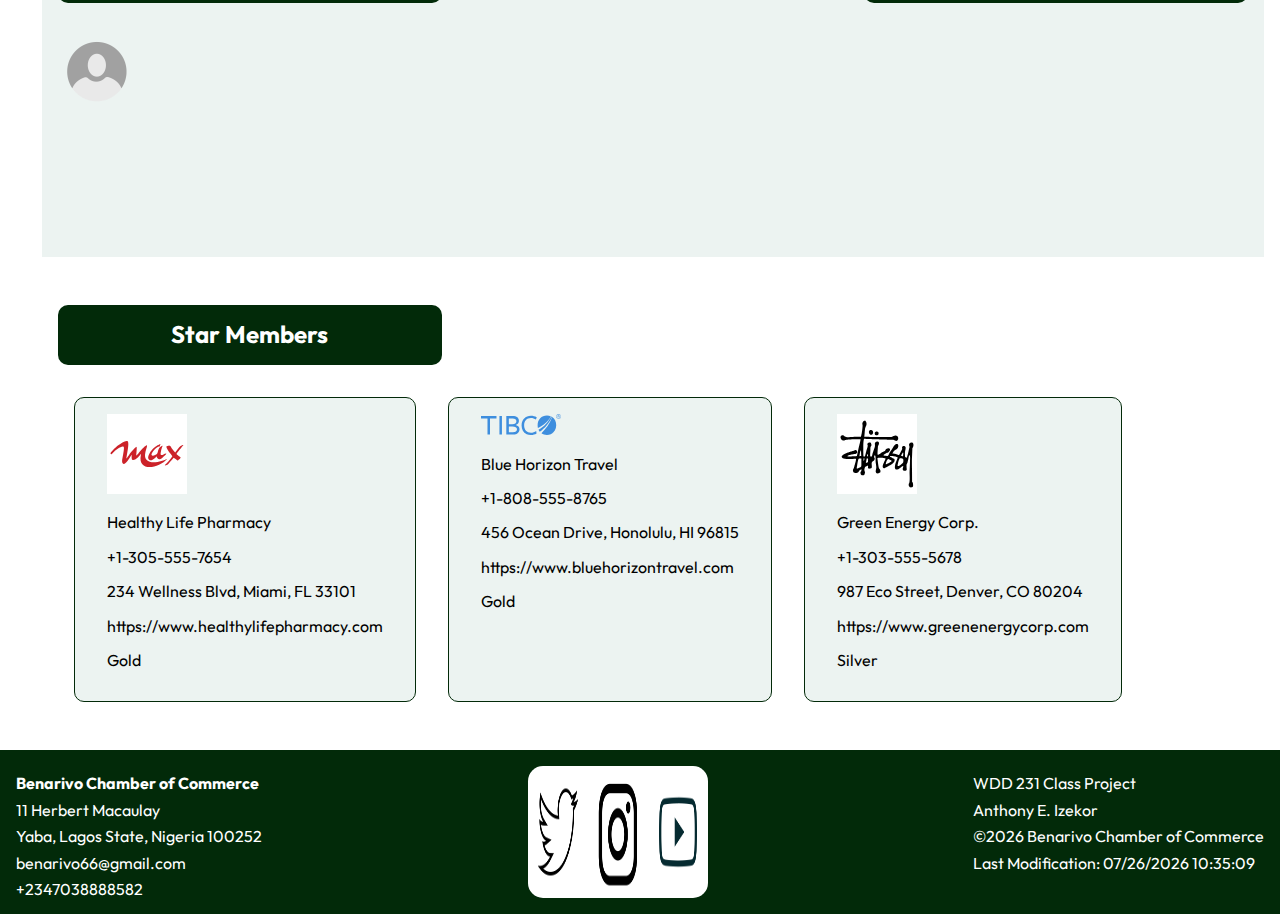
==== commit 91473dee: "correct meta og:url" ====
--- a/chamber/index.html
+++ b/chamber/index.html
@@ -9,7 +9,7 @@
     <meta property="og:title" content="Anthony Izekor - Chamber Home Page">
     <meta property="og:type" content="website">
     <meta property="og:image" content="https://benarivo66.github.io/wdd231/chamber/images/lekki.jpg">
-    <meta property="og:url" content="https://benarivo66.github.io/wdd231/chamber/directory.html">
+    <meta property="og:url" content="https://benarivo66.github.io/wdd231/chamber/">
     <link rel="icon" href="favicon.ico">
     <link rel="preconnect" href="https://fonts.googleapis.com">
     <link rel="preconnect" href="https://fonts.gstatic.com" crossorigin>
